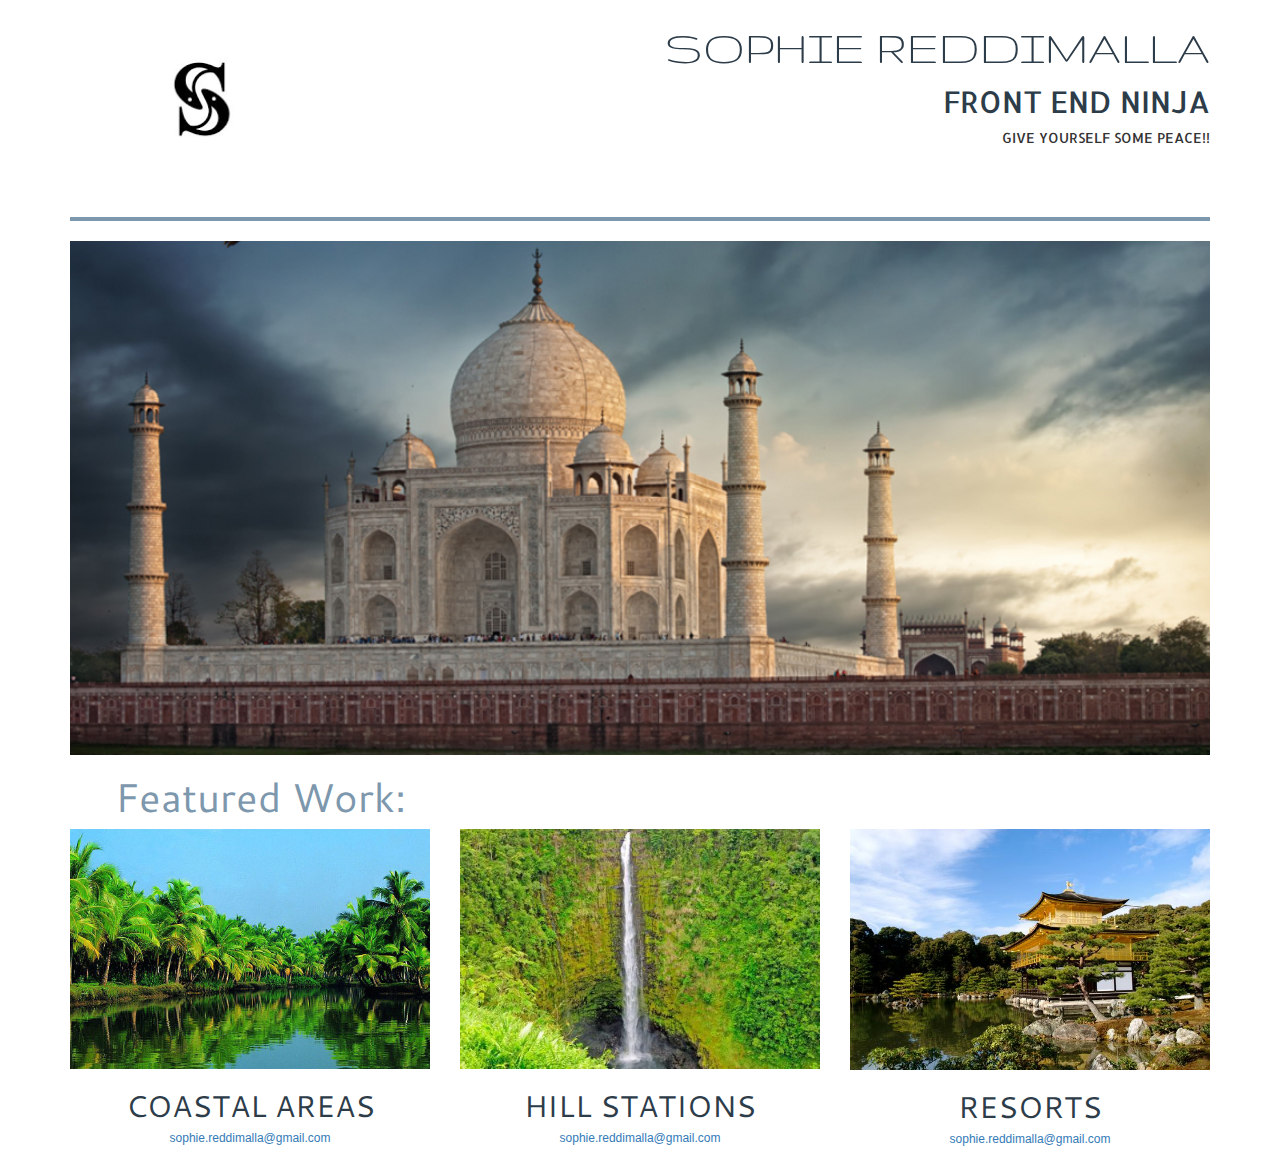
==== index.html @ ce3939cb "gitignore added" ====
<!DOCTYPE html>
<html lang="en">

<head>
    <!-- Defines the veiwport width -->
    <meta name="viewport" content="width=device-width, initial-scale=1.0">
    <meta charset="utf-8">
    <!--Links to css style sheets -->
    <link href="css\bootstrap.min.css" rel="stylesheet">
    <link href="css\portfolio.css" rel="stylesheet">
    <!-- links to the fonts to be used-->
    <link href='https://fonts.googleapis.com/css?family=Cantarell' rel='stylesheet'>
    <link href='https://fonts.googleapis.com/css?family=Gruppo' rel='stylesheet'>
    <link href='https://fonts.googleapis.com/css?family=Allerta' rel='stylesheet'>
    <title>udacity framework</title>
</head>

<body>

    <article>
        <!-- Container class is defined -->
        <div class="container">

            <header>
                <!-- Heading Section: Logo and header elements -->
                <div class="row" id="heading">
                    <div class="col-md-3">
                        <img src="images\logo.jpg" alt=logo>
                    </div>
                    <hgroup>
                        <div class="col-md-9 text-right text-uppercase">
                            <h1>SOPHIE REDDIMALLA</h1>
                            <h4>Front end ninja</h4>
                            <p>Give yourself some peace!!</p>
                        </div>
                    </hgroup>

                </div>
                <!-- Horizontal line  -->
                <div class="row" id="line">
                    <div class="col-md-12">
                        <hr>
                    </div>
                </div>
            </header>

            <article>
                <section id="main">
                    <!-- Main image -->
                    <div class="row" id="main">
                        <div class="col-md-12">
                            <img src="images\Taj-Mahal.jpg" alt="Taj Mahal">
                        </div>
                    </div>
                </section>


                <section id="content head">
                    <!-- Features Heading defined -->
                    <div class="row" id="features">
                        <div class="col-md-12">
                            <h2>Featured Work:</h2>
                        </div>
                    </div>
                </section>


                <section id="content">
                    <!-- Three photo divisions are defined -->
                    <div class="row" id="divisions">
                        <div class="col-md-4 text-center ">
                            <img src="images\kerala.jpg" alt="Kerala">
                            <h3>COASTAL AREAS</h3>
                            <a href="mailto:sophie.reddimalla@gmail.com">
                                <h6>sophie.reddimalla@gmail.com</h6>
                            </a>
                        </div>
                        <div class="col-md-4  text-center ">
                            <img src="images\akaka-falls.jpg" alt="Akka-Falls">
                            <h3>HILL STATIONS</h3>
                            <a href="mailto:sophie.reddimalla@gmail.com">
                                <h6>sophie.reddimalla@gmail.com</h6>
                            </a>
                        </div>
                        <div class="col-md-4  text-center ">
                            <img src="images\kinkaku-ji-kyoto.jpg" alt="Kinkaku-ji-Kyoto">
                            <h3>RESORTS</h3>
                            <a href="mailto:sophie.reddimalla@gmail.com">
                                <h6>sophie.reddimalla@gmail.com</h6>
                            </a>
                        </div>
                    </div>
                </section>
            </article>
        </div>

    </article>

</body>

</html>
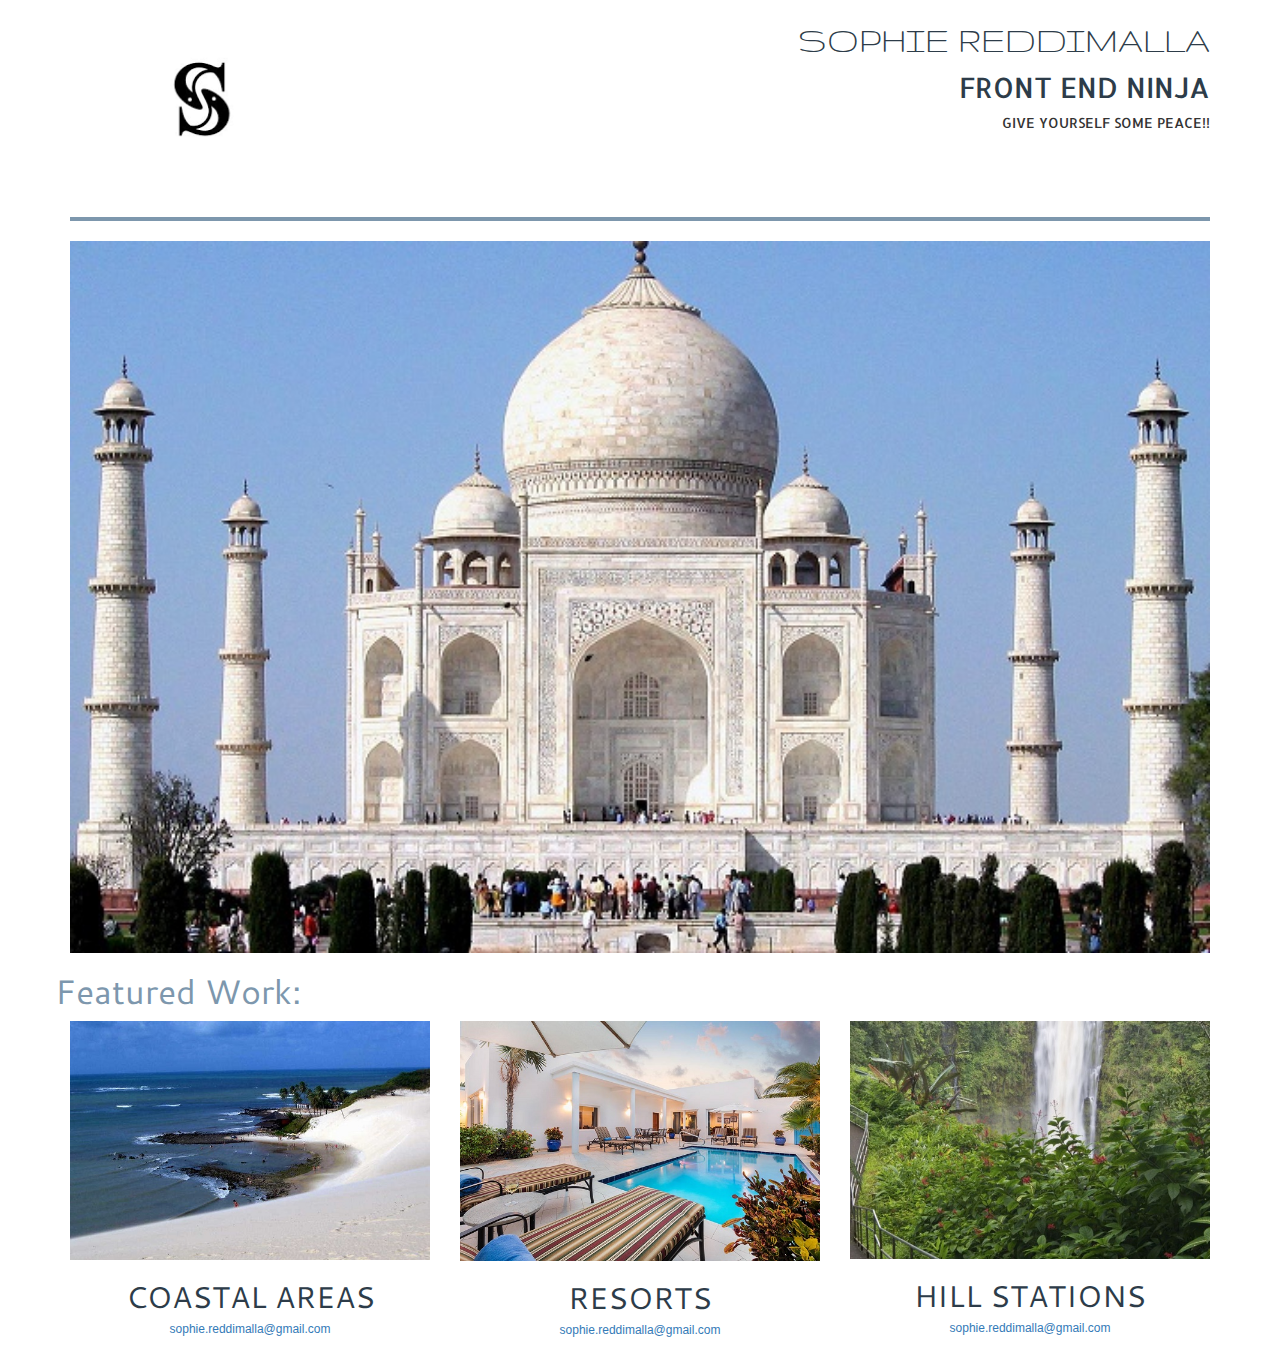
==== commit ff8be56a: "images changed.  html semantics added" ====
--- a/index.html
+++ b/index.html
@@ -5,36 +5,33 @@
     <!-- Defines the veiwport width -->
     <meta name="viewport" content="width=device-width, initial-scale=1.0">
     <meta charset="utf-8">
+
     <!--Links to css style sheets -->
     <link href="css\bootstrap.min.css" rel="stylesheet">
     <link href="css\portfolio.css" rel="stylesheet">
+
     <!-- links to the fonts to be used-->
     <link href='https://fonts.googleapis.com/css?family=Cantarell' rel='stylesheet'>
     <link href='https://fonts.googleapis.com/css?family=Gruppo' rel='stylesheet'>
     <link href='https://fonts.googleapis.com/css?family=Allerta' rel='stylesheet'>
-    <title>udacity framework</title>
+    <title>Udacity Portfolio</title>
 </head>
 
 <body>
-
-    <article>
+    <main>
         <!-- Container class is defined -->
         <div class="container">
-
             <header>
                 <!-- Heading Section: Logo and header elements -->
                 <div class="row" id="heading">
                     <div class="col-md-3">
                         <img src="images\logo.jpg" alt=logo>
                     </div>
-                    <hgroup>
-                        <div class="col-md-9 text-right text-uppercase">
-                            <h1>SOPHIE REDDIMALLA</h1>
-                            <h4>Front end ninja</h4>
-                            <p>Give yourself some peace!!</p>
-                        </div>
+                    <hgroup class="col-md-9 text-right text-uppercase">
+                        <h1>SOPHIE REDDIMALLA</h1>
+                        <h4>Front end ninja</h4>
+                        <p>Give yourself some peace!!</p>
                     </hgroup>
-
                 </div>
                 <!-- Horizontal line  -->
                 <div class="row" id="line">
@@ -44,58 +41,47 @@
                 </div>
             </header>
 
-            <article>
-                <section id="main">
-                    <!-- Main image -->
-                    <div class="row" id="main">
-                        <div class="col-md-12">
-                            <img src="images\Taj-Mahal.jpg" alt="Taj Mahal">
-                        </div>
-                    </div>
+
+
+            <section id="main">
+                <!-- Main image -->
+                <img src="images\img_header_01.jpeg" alt="Taj Mahal">
+            </section>
+
+
+            <article class="row">
+                <h2>Featured Work:</h2>
+                <!-- Three photo Sections are defined -->
+                <!-- Featured Work Section 1 -->
+                <section  class="col-md-4 text-center">
+                    <img src="images\img_fw_01.jpg" alt="Kerala">
+                    <h3>COASTAL AREAS</h3>
+                    <a href="mailto:sophie.reddimalla@gmail.com">
+                        <h6>sophie.reddimalla@gmail.com</h6>
+                    </a>
                 </section>
 
 
-                <section id="content head">
-                    <!-- Features Heading defined -->
-                    <div class="row" id="features">
-                        <div class="col-md-12">
-                            <h2>Featured Work:</h2>
-                        </div>
-                    </div>
+                <!-- Featured Work Section 2 -->
+                <section class="col-md-4 text-center">
+                    <img src="images\img_fw_02.jpg" alt="Kinkaku-ji-Kyoto">
+                    <h3>RESORTS</h3>
+                    <a href="mailto:sophie.reddimalla@gmail.com">
+                        <h6>sophie.reddimalla@gmail.com</h6>
+                    </a>
                 </section>
 
-
-                <section id="content">
-                    <!-- Three photo divisions are defined -->
-                    <div class="row" id="divisions">
-                        <div class="col-md-4 text-center ">
-                            <img src="images\kerala.jpg" alt="Kerala">
-                            <h3>COASTAL AREAS</h3>
-                            <a href="mailto:sophie.reddimalla@gmail.com">
-                                <h6>sophie.reddimalla@gmail.com</h6>
-                            </a>
-                        </div>
-                        <div class="col-md-4  text-center ">
-                            <img src="images\akaka-falls.jpg" alt="Akka-Falls">
-                            <h3>HILL STATIONS</h3>
-                            <a href="mailto:sophie.reddimalla@gmail.com">
-                                <h6>sophie.reddimalla@gmail.com</h6>
-                            </a>
-                        </div>
-                        <div class="col-md-4  text-center ">
-                            <img src="images\kinkaku-ji-kyoto.jpg" alt="Kinkaku-ji-Kyoto">
-                            <h3>RESORTS</h3>
-                            <a href="mailto:sophie.reddimalla@gmail.com">
-                                <h6>sophie.reddimalla@gmail.com</h6>
-                            </a>
-                        </div>
-                    </div>
+                <!-- Featured Work Section 3 -->
+                <section class="col-md-4 text-center">
+                    <img src="images\img_fw_03.jpg" alt="Akka-Falls">
+                    <h3>HILL STATIONS</h3>
+                    <a href="mailto:sophie.reddimalla@gmail.com">
+                        <h6>sophie.reddimalla@gmail.com</h6>
+                    </a>
                 </section>
             </article>
         </div>
-
-    </article>
-
+    </main>
 </body>
 
 </html>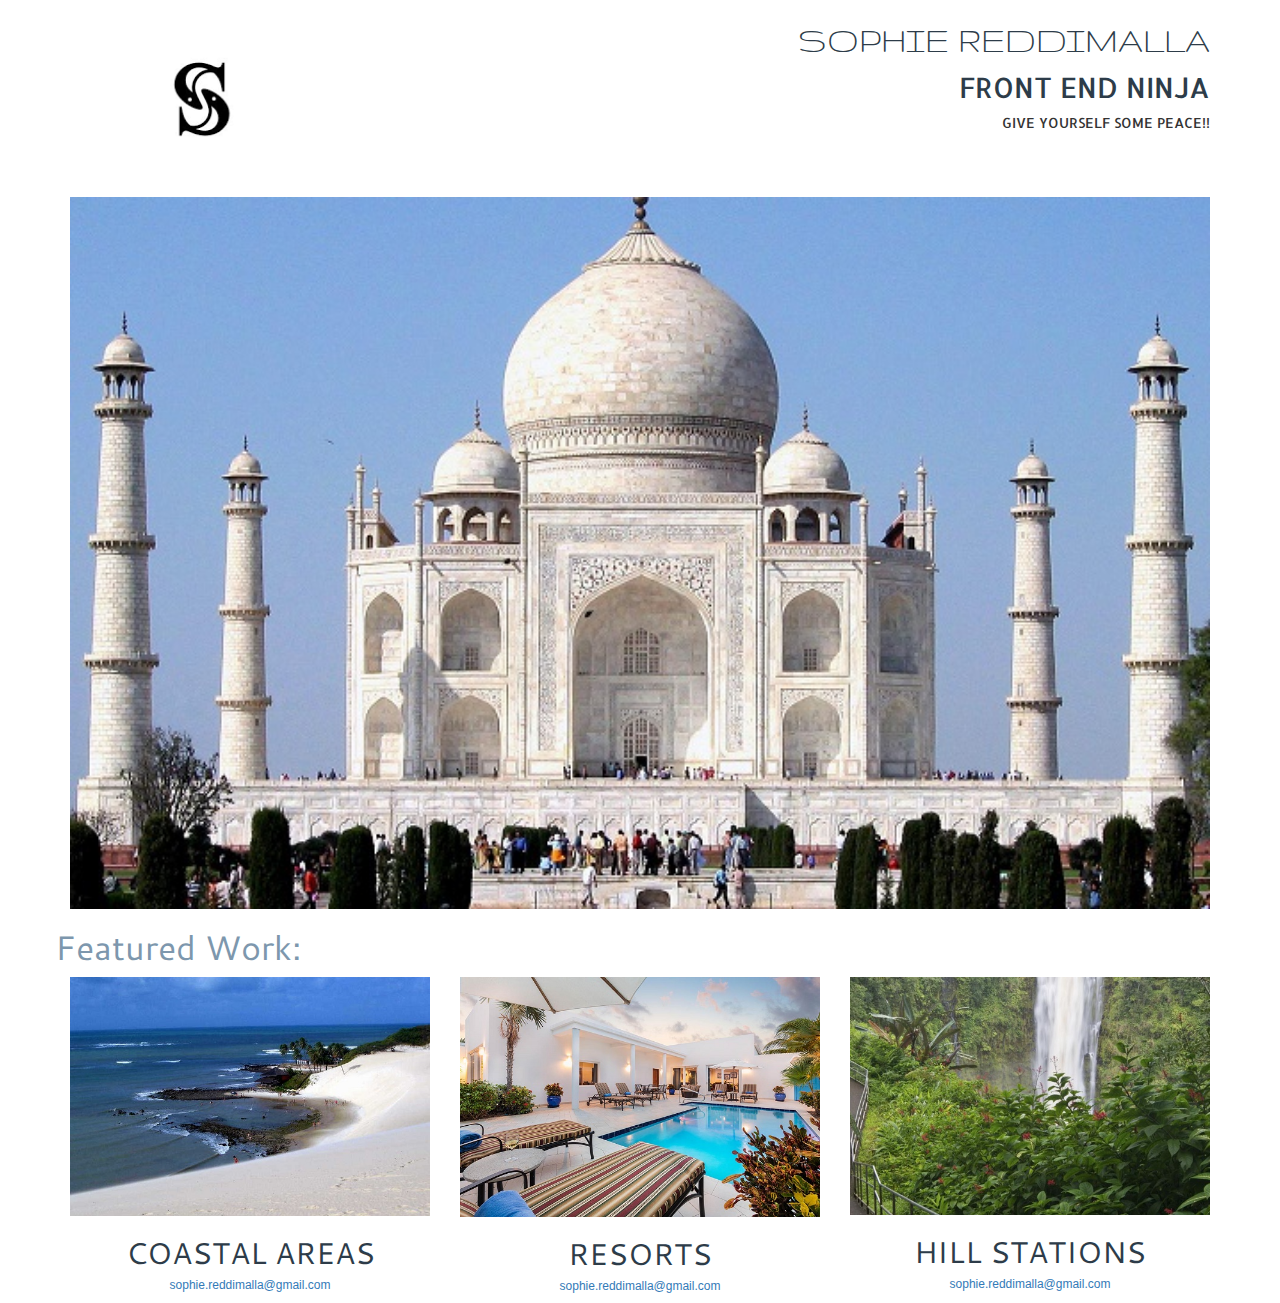
==== commit 576a0a5a: "semantics corrected" ====
--- a/index.html
+++ b/index.html
@@ -21,32 +21,31 @@
     <main>
         <!-- Container class is defined -->
         <div class="container">
-            <header>
-                <!-- Heading Section: Logo and header elements -->
-                <div class="row" id="heading">
-                    <div class="col-md-3">
-                        <img src="images\logo.jpg" alt=logo>
-                    </div>
-                    <hgroup class="col-md-9 text-right text-uppercase">
-                        <h1>SOPHIE REDDIMALLA</h1>
-                        <h4>Front end ninja</h4>
-                        <p>Give yourself some peace!!</p>
-                    </hgroup>
-                </div>
+            <header class="row">
+                 
+                <!-- Heading Section: Logo and header elements-->
+                <figure class="col-md-3"> 
+                    <img src="images\logo.jpg" alt="logo" >
+                </figure>        
+               
+                 <section class="col-md-9 text-uppercase text-right">
+                     <h1 >SOPHIE REDDIMALLA</h1>
+                    <h4>Front end ninja</h4>
+                    <p>Give yourself some peace!!</p>
+                </section>
+                    
+                 
+                 
                 <!-- Horizontal line  -->
-                <div class="row" id="line">
-                    <div class="col-md-12">
-                        <hr>
-                    </div>
-                </div>
+                <hr>
             </header>
 
 
 
-            <section id="main">
+            <figure id="main">
                 <!-- Main image -->
                 <img src="images\img_header_01.jpeg" alt="Taj Mahal">
-            </section>
+            </figure>
 
 
             <article class="row">
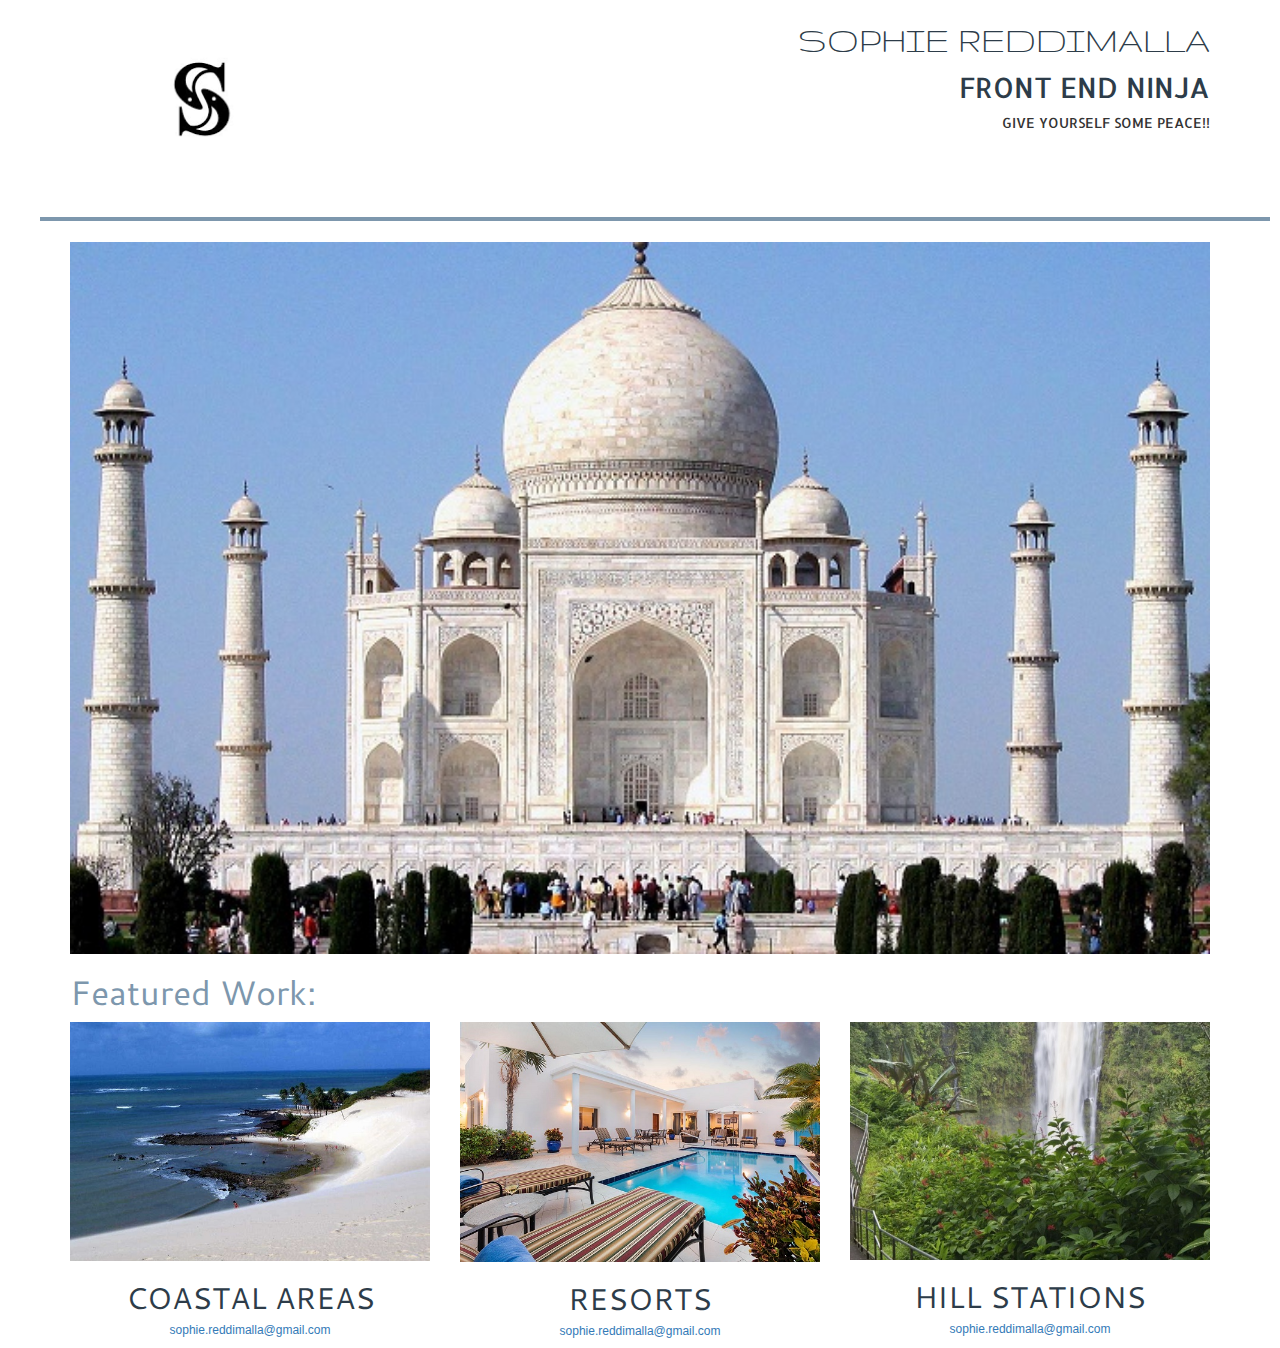
==== commit fa49c565: "reveiw changes incorporated" ====
--- a/index.html
+++ b/index.html
@@ -7,8 +7,8 @@
     <meta charset="utf-8">
 
     <!--Links to css style sheets -->
-    <link href="css\bootstrap.min.css" rel="stylesheet">
-    <link href="css\portfolio.css" rel="stylesheet">
+    <link href="css/bootstrap.min.css" rel="stylesheet">
+    <link href="css/portfolio.css" rel="stylesheet">
 
     <!-- links to the fonts to be used-->
     <link href='https://fonts.googleapis.com/css?family=Cantarell' rel='stylesheet'>
@@ -22,38 +22,45 @@
         <!-- Container class is defined -->
         <div class="container">
             <header class="row">
-                 
+
                 <!-- Heading Section: Logo and header elements-->
-                <figure class="col-md-3"> 
-                    <img src="images\logo.jpg" alt="logo" >
-                </figure>        
-               
-                 <section class="col-md-9 text-uppercase text-right">
-                     <h1 >SOPHIE REDDIMALLA</h1>
+                <figure class="col-md-3">
+                    <img src="images/logo.jpg" alt="logo">
+                </figure>
+
+                <section class="col-md-9 text-uppercase text-right">
+                    <h1>SOPHIE REDDIMALLA</h1>
                     <h4>Front end ninja</h4>
                     <p>Give yourself some peace!!</p>
                 </section>
-                    
-                 
-                 
-                <!-- Horizontal line  -->
-                <hr>
+
+
+                <div class="row">
+                    <!-- Horizontal line  -->
+                    <hr class="col-md-12">
+                </div>
+
             </header>
 
 
+            <div class="row">
+                <figure class="col-md-12">
+                    <!-- Main image -->
+                    <img src="images/img_header_01.jpeg" alt="Taj Mahal">
+                </figure>
+            </div>
 
-            <figure id="main">
-                <!-- Main image -->
-                <img src="images\img_header_01.jpeg" alt="Taj Mahal">
-            </figure>
 
 
             <article class="row">
-                <h2>Featured Work:</h2>
+                <div class="col-md-12">
+                    <h2>Featured Work:</h2>
+                </div>
+                
                 <!-- Three photo Sections are defined -->
                 <!-- Featured Work Section 1 -->
-                <section  class="col-md-4 text-center">
-                    <img src="images\img_fw_01.jpg" alt="Kerala">
+                <section class="col-md-4 text-center">
+                    <img src="images/img_fw_01.jpg" alt="Kerala">
                     <h3>COASTAL AREAS</h3>
                     <a href="mailto:sophie.reddimalla@gmail.com">
                         <h6>sophie.reddimalla@gmail.com</h6>
@@ -63,7 +70,7 @@
 
                 <!-- Featured Work Section 2 -->
                 <section class="col-md-4 text-center">
-                    <img src="images\img_fw_02.jpg" alt="Kinkaku-ji-Kyoto">
+                    <img src="images/img_fw_02.jpg" alt="Kinkaku-ji-Kyoto">
                     <h3>RESORTS</h3>
                     <a href="mailto:sophie.reddimalla@gmail.com">
                         <h6>sophie.reddimalla@gmail.com</h6>
@@ -72,7 +79,7 @@
 
                 <!-- Featured Work Section 3 -->
                 <section class="col-md-4 text-center">
-                    <img src="images\img_fw_03.jpg" alt="Akka-Falls">
+                    <img src="images/img_fw_03.jpg" alt="Akka-Falls">
                     <h3>HILL STATIONS</h3>
                     <a href="mailto:sophie.reddimalla@gmail.com">
                         <h6>sophie.reddimalla@gmail.com</h6>
--- a/css/portfolio.css
+++ b/css/portfolio.css
@@ -0,0 +1,51 @@
+/* Defines the features heading margin */
+#features {
+    margin-left: 30px; 
+}
+
+
+/* This defines the width and height of the images */
+img {
+    width: 100%;
+    height: auto;  
+}
+
+
+/* Horizontal line styling */
+hr {
+    border-top: 4px solid #7d97ad; 
+}
+
+
+/* The following defines the heading tags properties */
+ h1 {
+    font-family: "Gruppo";
+    font-size: 38px;
+    color: #2d3c49;
+}
+
+
+ h2 {
+    font-family: "Cantarell";
+    font-size: 34px;
+    color: #7d97ad;
+ }
+
+
+ h3 {
+    font-family: "Cantarell";
+    font-size: 30px;
+    color: #2d3c49;
+}
+
+
+h4 {
+    font-family: "Allerta";
+    font-size: 28px;
+    color: #2d3c49;
+}
+
+
+ p {
+    font-family: "Allerta";  
+}  